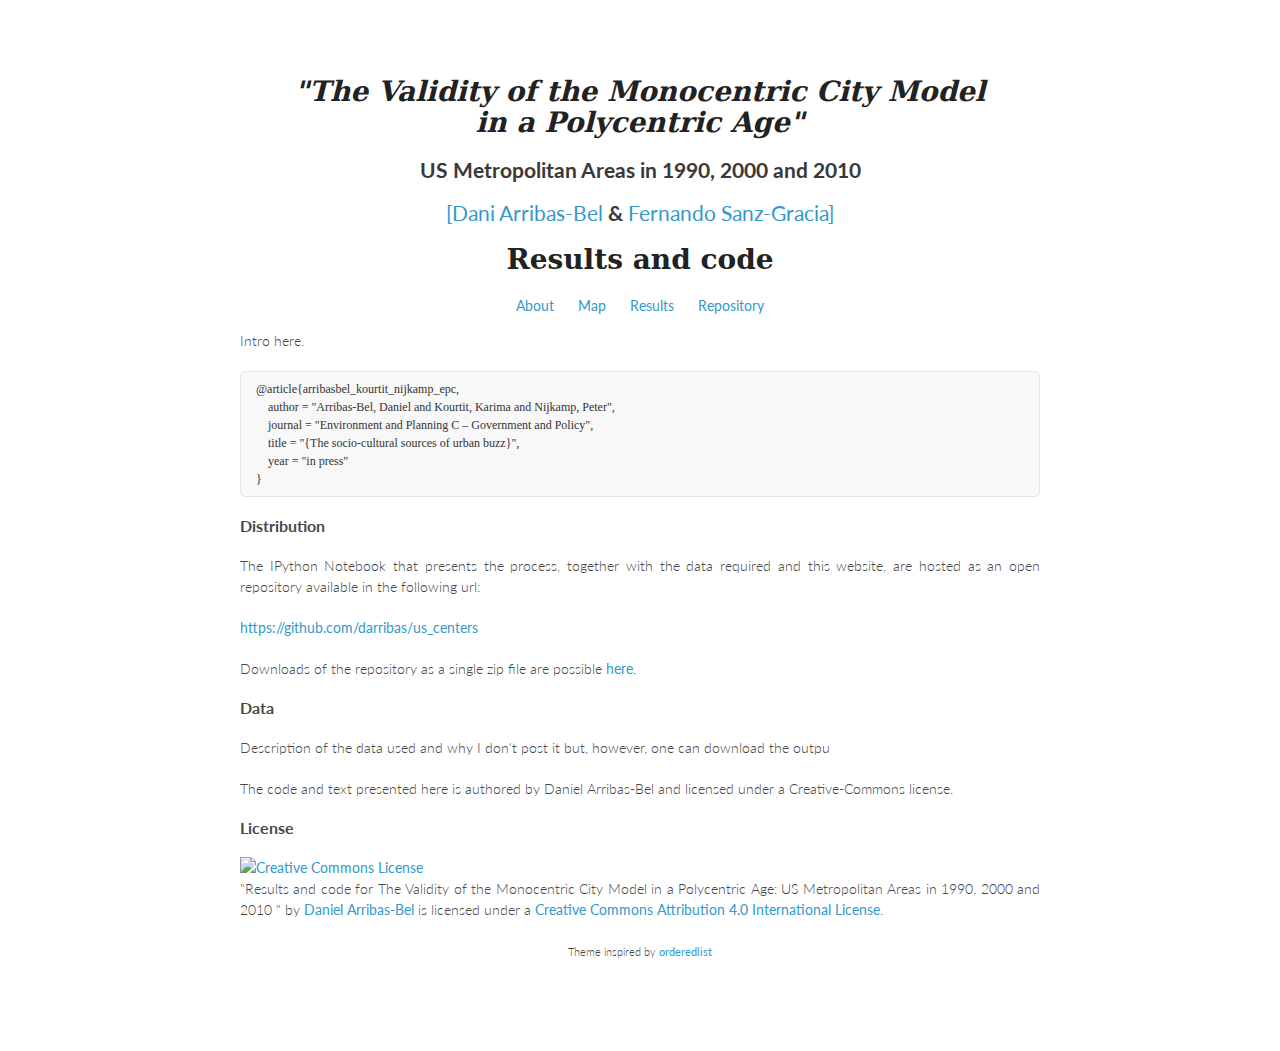
==== index.html @ ad53921d "Initial commit for the page" ====
<!doctype html>
<html>
  <head>
    <meta charset="utf-8">
    <meta http-equiv="X-UA-Compatible" content="chrome=1">
    <title>US Employment Centers</title>

    <link rel="stylesheet" href="stylesheets/styles.css">
    <link rel="stylesheet" href="stylesheets/pygment_trac.css">
    <meta name="viewport" content="width=device-width, initial-scale=1, user-scalable=no">
    <!--[if lt IE 9]>
    <script src="//html5shiv.googlecode.com/svn/trunk/html5.js"></script>
    <![endif]-->
  </head>
  <body>
    <div class="wrapper">
      <header>

      <h1> <i> "The Validity of the Monocentric City Model in a Polycentric Age" </i></h1>
      <h2> US Metropolitan Areas in 1990, 2000 and 2010 </h2>

                <h2><center> <a href="http://darribas.org">[Dani Arribas-Bel</a> & 
        <a href="http://dae.unizar.es/fsanz/index.html"> Fernando
        Sanz-Gracia]</a></h2></center>

        <h1> Results and code </h1>

        <ul>
          <li><a href="index.html"><strong>About</strong></a></li>
          <li><a href="map.html"><strong>Map</strong></a></li>
          <li><a href="notebook.html"><strong>Results</strong></a></li>
          <li><a
              href="http://github.com/darribas/us_employment_centers"><strong>Repository</strong></a></li>
        </ul>

      </header>

      <section >
<p>Intro here.</p>

<pre class="sourceCode bibtex"><code class="sourceCode bibtex"><span class="kw">@article</span>{<span class="ot">arribasbel_kourtit_nijkamp_epc</span>,
    <span class="dt">author</span> = &quot;<span class="st">Arribas-Bel, Daniel and Kourtit, Karima and Nijkamp, Peter</span>&quot;,
    <span class="dt">journal</span> = &quot;<span class="st">Environment and Planning C – Government and Policy</span>&quot;,
    <span class="dt">title</span> = &quot;<span class="st">{The socio-cultural sources of urban buzz}</span>&quot;,
    <span class="dt">year</span> = &quot;<span class="st">in press</span>&quot;
}</code></pre>

<h3 id="distribution">Distribution</h3>
<p>The IPython Notebook that presents the process, together with the data
required and this website, are hosted as an open repository available in the following url:</p>
<a
    href="https://github.com/darribas/us_centers">https://github.com/darribas/us_centers</a>
<p></p>
Downloads of the repository as a single zip file are possible <a
    href="https://github.com/darribas/us_centers/archive/master.zip">here</a>.
<p></p>
<h3 id="data">Data</h3>
<p>Description of the data used and why I don't post it but, however, one can
download the outpu </p>

<p>The code and text presented here is authored by Daniel Arribas-Bel and licensed under a Creative-Commons license.</p>



<h3 id="license">License</h3>
<p></p>
<p><a rel="license" href="http://creativecommons.org/licenses/by/4.0/"><img
alt="Creative Commons License" style="border-width:0"
src="http://i.creativecommons.org/l/by/4.0/88x31.png" /></a><br /><span
xmlns:dct="http://purl.org/dc/terms/" href="http://purl.org/dc/dcmitype/Text"
property="dct:title" rel="dct:type">&quot;Results and code for The Validity of
the Monocentric City Model in a
Polycentric Age: US Metropolitan Areas in 1990,
2000 and 2010
&quot;</span> by <a
xmlns:cc="http://creativecommons.org/ns#" href="http://darribas.org"
property="cc:attributionName" rel="cc:attributionURL">Daniel Arribas-Bel</a> is licensed under a <a rel="license"
href="http://creativecommons.org/licenses/by/4.0/">Creative Commons Attribution 4.0 International License</a>.</p>




      </section>

      <footer>
        <p><small>Theme inspired by <a href="https://github.com/orderedlist">orderedlist</a></small></p>
      </footer>
    </div>

    <script src="javascripts/scale.fix.js"></script>
              <script type="text/javascript">
            var gaJsHost = (("https:" == document.location.protocol) ? "https://ssl." : "http://www.");
            document.write(unescape("%3Cscript src='" + gaJsHost + "google-analytics.com/ga.js' type='text/javascript'%3E%3C/script%3E"));
          </script>
          <script type="text/javascript">
            try {
              var pageTracker = _gat._getTracker("UA-6032674-1");
            pageTracker._trackPageview();
            } catch(err) {}
          </script>

  </body>
</html>
---- stylesheets/styles.css ----
@import url(https://fonts.googleapis.com/css?family=Lato:300italic,700italic,300,700);
@import url(http://fonts.googleapis.com/css?family=IM+Fell+English);

body {
  padding:50px;
  font:14px/1.5 Lato, "Helvetica Neue", Helvetica, Arial, sans-serif;
  color:#474747;
  font-weight:300;
  width: 800;
  margin-bottom: 20px;
  margin-left:auto;
  margin-right:auto;
}

h1, h2, h3, h4, h5, h6 {
  color:#222;
  margin-bottom: 20px;
  margin-left:auto;
  margin-right:auto;
}

p, ul, ol, table, pre, dl {
  margin-bottom: 20px;
  margin-left:auto;
  margin-right:auto;
}

h1, h2, h3 {
  line-height:1.1;
}

h1 {
  font-size:28px;
  font-family:Monaco, Bitstream Vera Sans Mono, Lucida Console, Terminal;
}

h2 {
  color:#393939;
}

header h1, header h2 {
  width:700px;
  text-align:center;
}

header h1 {
    font-family: 'IM Fell English', 'serif';
}

h3, h4, h5, h6 {
  color:#494949;
}

a {
  color:#39c;
  font-weight:400;
  text-decoration:none;
}

a small {
  font-size:11px;
  color:#777;
  margin-top:-0.6em;
  display:block;
}

blockquote {
  border-left:1px solid #e5e5e5;
  font-style:italic;
}

code, pre {
  font-family:Monaco, Bitstream Vera Sans Mono, Lucida Console, Terminal;
  color:#333;
  font-size:12px;
}

pre {
  padding:8px 15px;
  background: #f8f8f8;  
  border-radius:5px;
  border:1px solid #e5e5e5;
  overflow-x: auto;
}

table {
  width:100%;
  border-collapse:collapse;
}

th, td {
  text-align:left;
  padding:5px 10px;
  border-bottom:1px solid #e5e5e5;
}

dt {
  color:#444;
  font-weight:700;
}

th {
  color:#444;
}

img {
  max-width:100%;
}

header {
  float:none;
  position:static;
}

strong {
  color:#222;
  font-weight:700;
}

header ul {
    list-style-type:none;
    padding: 0;
    margin: 0;
    white-space: nowrap;
  text-align:center;
}

header li {
    display:inline;
    margin: 10px;
}

header ul a strong {
  font-size:14px;
  color:#39c;
  font-weight:400;
}

section {
  width:800px;
  float:center;
  margin-bottom: 20px;
  margin-left:auto;
  margin-right:auto;
  /* Horizontal bar
  border:1px solid #e5e5e5;
  border-width:1px 0;
  padding:20px 0; */
}

section p {
    text-align: justify;
}

small {
  font-size:11px;
}

hr {
  border:0;
  background:#e5e5e5;
  height:1px;
}

footer {
  text-align:center;
  float:none;
  position:static;
  width:auto;
}

.full_width_map{
    position: fixed;
    left: 0px;
    right: 0px;
    width: 100%;
}

@media print, screen and (max-width: 900px) {
  body {
    word-wrap:break-word;
  }
  
  header {
    width:auto;
    padding:0;
  }

  header, section, footer {
    float:none;
    position:static;
    width:auto;
  }
 
  header h1, header h2 {
    width:auto;
    text-align:center;
  }
  
  header ul, header p.view {
    position:static;
  }
  
  pre, code {
    word-wrap:normal;
  }
}

@media print, screen and (max-width: 480px) {
  body {
    padding:15px;
  }
  
}

@media print {
  body {
    padding:0.4in;
    font-size:12pt;
    color:#444;
  }
}
---- stylesheets/pygment_trac.css ----
.highlight  { background: #ffffff; }
.highlight .c { color: #999988; font-style: italic } /* Comment */
.highlight .err { color: #a61717; background-color: #e3d2d2 } /* Error */
.highlight .k { font-weight: bold } /* Keyword */
.highlight .o { font-weight: bold } /* Operator */
.highlight .cm { color: #999988; font-style: italic } /* Comment.Multiline */
.highlight .cp { color: #999999; font-weight: bold } /* Comment.Preproc */
.highlight .c1 { color: #999988; font-style: italic } /* Comment.Single */
.highlight .cs { color: #999999; font-weight: bold; font-style: italic } /* Comment.Special */
.highlight .gd { color: #000000; background-color: #ffdddd } /* Generic.Deleted */
.highlight .gd .x { color: #000000; background-color: #ffaaaa } /* Generic.Deleted.Specific */
.highlight .ge { font-style: italic } /* Generic.Emph */
.highlight .gr { color: #aa0000 } /* Generic.Error */
.highlight .gh { color: #999999 } /* Generic.Heading */
.highlight .gi { color: #000000; background-color: #ddffdd } /* Generic.Inserted */
.highlight .gi .x { color: #000000; background-color: #aaffaa } /* Generic.Inserted.Specific */
.highlight .go { color: #888888 } /* Generic.Output */
.highlight .gp { color: #555555 } /* Generic.Prompt */
.highlight .gs { font-weight: bold } /* Generic.Strong */
.highlight .gu { color: #800080; font-weight: bold; } /* Generic.Subheading */
.highlight .gt { color: #aa0000 } /* Generic.Traceback */
.highlight .kc { font-weight: bold } /* Keyword.Constant */
.highlight .kd { font-weight: bold } /* Keyword.Declaration */
.highlight .kn { font-weight: bold } /* Keyword.Namespace */
.highlight .kp { font-weight: bold } /* Keyword.Pseudo */
.highlight .kr { font-weight: bold } /* Keyword.Reserved */
.highlight .kt { color: #445588; font-weight: bold } /* Keyword.Type */
.highlight .m { color: #009999 } /* Literal.Number */
.highlight .s { color: #d14 } /* Literal.String */
.highlight .na { color: #008080 } /* Name.Attribute */
.highlight .nb { color: #0086B3 } /* Name.Builtin */
.highlight .nc { color: #445588; font-weight: bold } /* Name.Class */
.highlight .no { color: #008080 } /* Name.Constant */
.highlight .ni { color: #800080 } /* Name.Entity */
.highlight .ne { color: #990000; font-weight: bold } /* Name.Exception */
.highlight .nf { color: #990000; font-weight: bold } /* Name.Function */
.highlight .nn { color: #555555 } /* Name.Namespace */
.highlight .nt { color: #000080 } /* Name.Tag */
.highlight .nv { color: #008080 } /* Name.Variable */
.highlight .ow { font-weight: bold } /* Operator.Word */
.highlight .w { color: #bbbbbb } /* Text.Whitespace */
.highlight .mf { color: #009999 } /* Literal.Number.Float */
.highlight .mh { color: #009999 } /* Literal.Number.Hex */
.highlight .mi { color: #009999 } /* Literal.Number.Integer */
.highlight .mo { color: #009999 } /* Literal.Number.Oct */
.highlight .sb { color: #d14 } /* Literal.String.Backtick */
.highlight .sc { color: #d14 } /* Literal.String.Char */
.highlight .sd { color: #d14 } /* Literal.String.Doc */
.highlight .s2 { color: #d14 } /* Literal.String.Double */
.highlight .se { color: #d14 } /* Literal.String.Escape */
.highlight .sh { color: #d14 } /* Literal.String.Heredoc */
.highlight .si { color: #d14 } /* Literal.String.Interpol */
.highlight .sx { color: #d14 } /* Literal.String.Other */
.highlight .sr { color: #009926 } /* Literal.String.Regex */
.highlight .s1 { color: #d14 } /* Literal.String.Single */
.highlight .ss { color: #990073 } /* Literal.String.Symbol */
.highlight .bp { color: #999999 } /* Name.Builtin.Pseudo */
.highlight .vc { color: #008080 } /* Name.Variable.Class */
.highlight .vg { color: #008080 } /* Name.Variable.Global */
.highlight .vi { color: #008080 } /* Name.Variable.Instance */
.highlight .il { color: #009999 } /* Literal.Number.Integer.Long */

.type-csharp .highlight .k { color: #0000FF }
.type-csharp .highlight .kt { color: #0000FF }
.type-csharp .highlight .nf { color: #000000; font-weight: normal }
.type-csharp .highlight .nc { color: #2B91AF }
.type-csharp .highlight .nn { color: #000000 }
.type-csharp .highlight .s { color: #A31515 }
.type-csharp .highlight .sc { color: #A31515 }
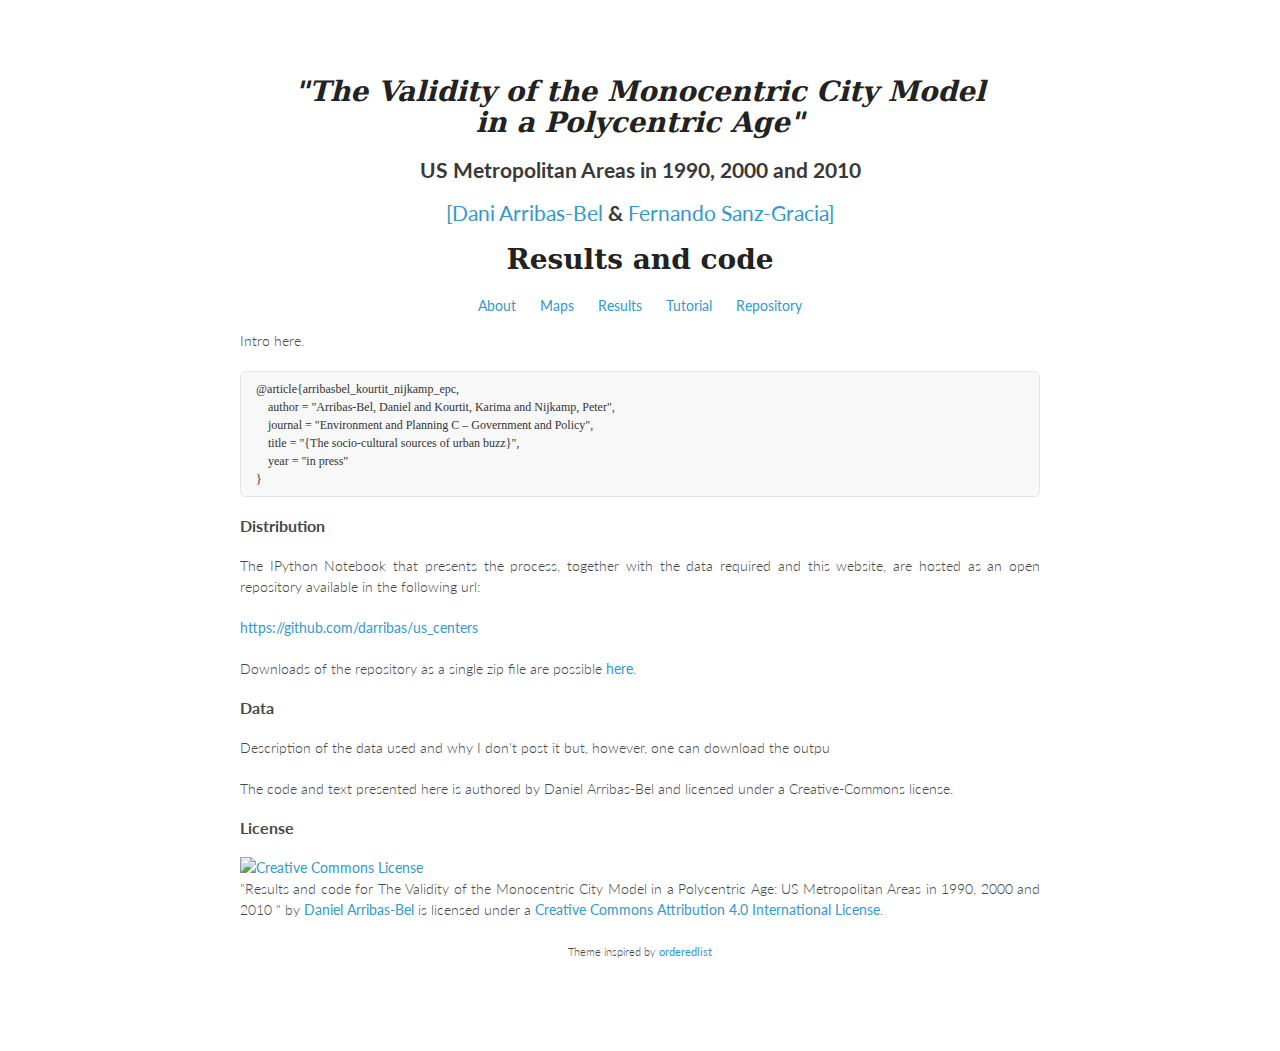
==== commit 0a19f710: "Adding tutorial tab to menu" ====
--- a/index.html
+++ b/index.html
@@ -27,8 +27,9 @@
 
         <ul>
           <li><a href="index.html"><strong>About</strong></a></li>
-          <li><a href="map.html"><strong>Map</strong></a></li>
+          <li><a href="map.html"><strong>Maps</strong></a></li>
           <li><a href="notebook.html"><strong>Results</strong></a></li>
+          <li><a href="tutorial.html"><strong>Tutorial</strong></a></li>
           <li><a
               href="http://github.com/darribas/us_employment_centers"><strong>Repository</strong></a></li>
         </ul>
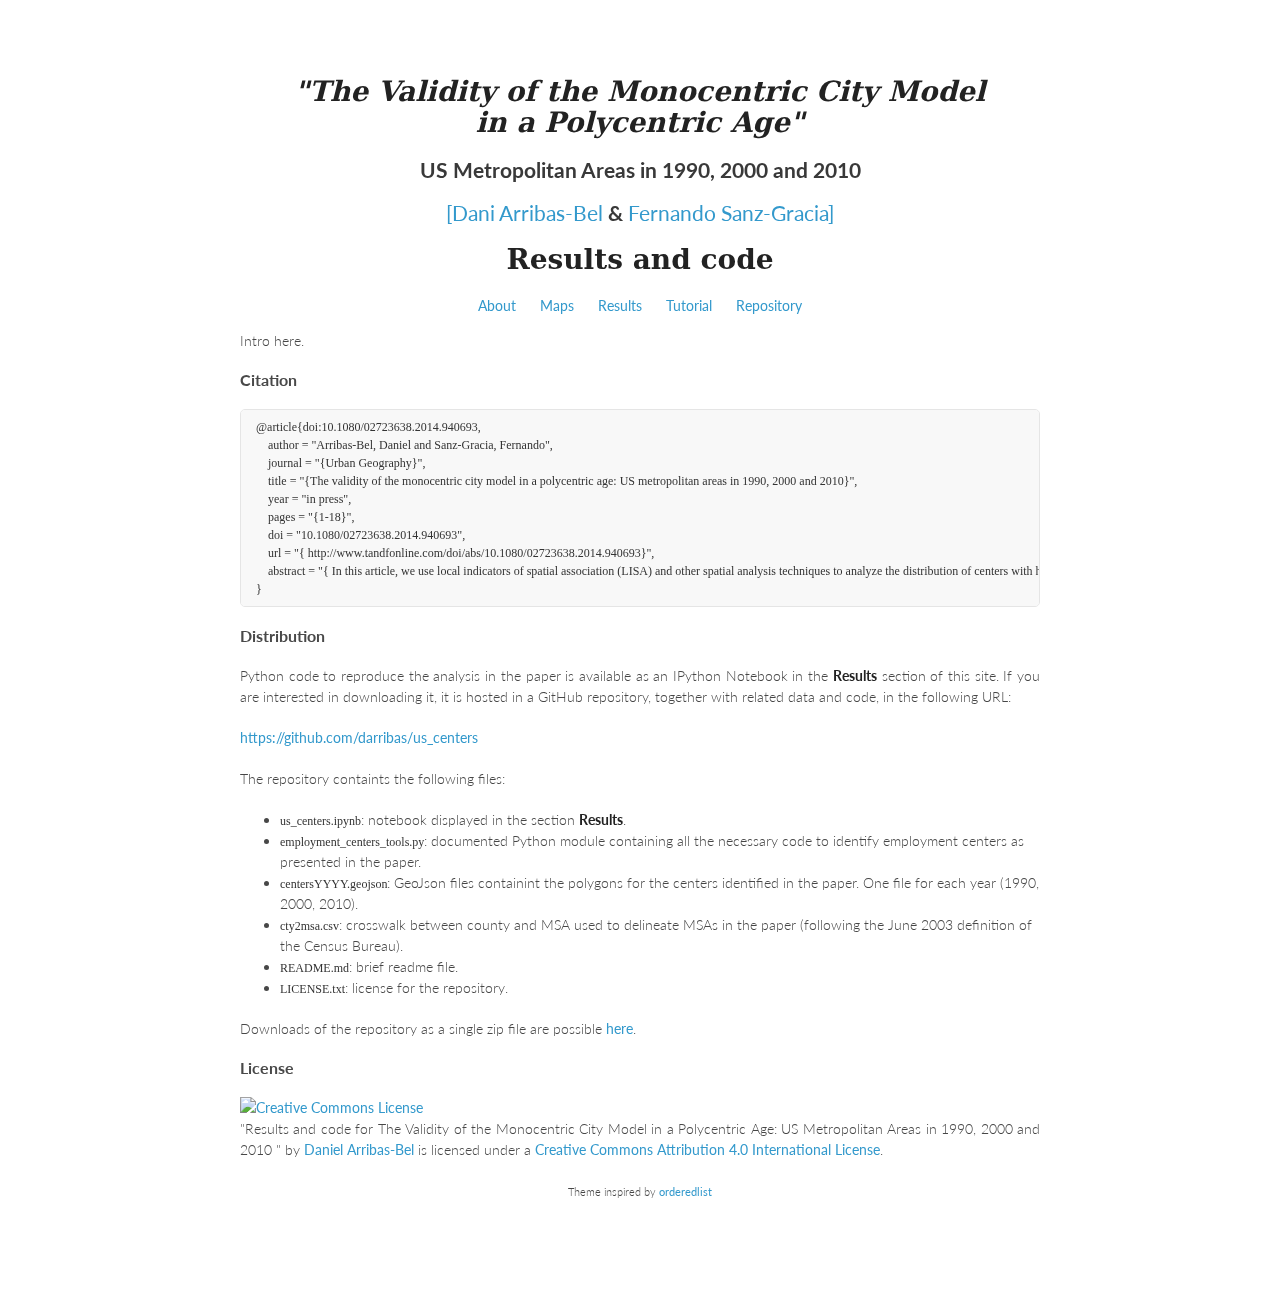
==== commit 0d0b729e: "Landing page mostly readyw" ====
--- a/index.html
+++ b/index.html
@@ -39,28 +39,52 @@
       <section >
 <p>Intro here.</p>
 
-<pre class="sourceCode bibtex"><code class="sourceCode bibtex"><span class="kw">@article</span>{<span class="ot">arribasbel_kourtit_nijkamp_epc</span>,
-    <span class="dt">author</span> = &quot;<span class="st">Arribas-Bel, Daniel and Kourtit, Karima and Nijkamp, Peter</span>&quot;,
-    <span class="dt">journal</span> = &quot;<span class="st">Environment and Planning C – Government and Policy</span>&quot;,
-    <span class="dt">title</span> = &quot;<span class="st">{The socio-cultural sources of urban buzz}</span>&quot;,
-    <span class="dt">year</span> = &quot;<span class="st">in press</span>&quot;
+<h3 id="citation">Citation</h3>
+
+<pre class="sourceCode bibtex"><code class="sourceCode bibtex"><span class="kw">@article</span>{<span class="ot">doi:10.1080/02723638.2014.940693</span>,
+    <span class="dt">author</span> = &quot;<span class="st">Arribas-Bel, Daniel and Sanz-Gracia, Fernando</span>&quot;,
+    <span class="dt">journal</span> = &quot;<span class="st">{Urban Geography}</span>&quot;,
+    <span class="dt">title</span> = &quot;<span class="st">{The validity of the monocentric city model in a polycentric age: US metropolitan areas in 1990, 2000 and 2010}</span>&quot;,
+    <span class="dt">year</span> = &quot;<span class="st">in press</span>&quot;,
+    <span class="dt">pages</span> = &quot;<span class="st">{1-18}</span>&quot;,
+    <span class="dt">doi</span> = &quot;<span class="st">10.1080/02723638.2014.940693</span>&quot;,
+    <span class="dt">url</span> = &quot;<span class="st">{ http://www.tandfonline.com/doi/abs/10.1080/02723638.2014.940693}</span>&quot;,
+    <span class="dt">abstract</span> = &quot;<span class="st">{ In this article, we use local indicators of spatial association (LISA) and other spatial analysis techniques to analyze the distribution of centers with high employment density within metropolitan areas. We examine the 359 metropolitan areas across the United States at three points in time (1990, 2000, and 2010) to provide a spatio-temporal panoramic of urban spatial structure. Our analysis highlights three key findings. (1) The monocentric structure persists in a majority of metropolitan areas: 56.5% in 1990, 64.1% in 2000, and 57.7% in 2010. (2) The pattern of employment centers remains stable for most metropolitan areas: the number of centers remained the same for 74.9% of metropolitan areas between 1990 and 2000 and for 85.2% between 2000 and 2010. (3) Compared with monocentric metropolitan areas, polycentric metros are larger and more dense, with higher per-capita incomes and lower poverty rates. }</span>&quot;,
 }</code></pre>
 
 <h3 id="distribution">Distribution</h3>
-<p>The IPython Notebook that presents the process, together with the data
-required and this website, are hosted as an open repository available in the following url:</p>
+<p>Python code to reproduce the analysis in the paper is available as an
+IPython Notebook in the <a href="notebook.html"><strong>Results</strong></a></li> section of this
+site. If you are interested in downloading it, it is hosted in a GitHub
+repository, together with related data and code, in the following URL:
+</p>
 <a
     href="https://github.com/darribas/us_centers">https://github.com/darribas/us_centers</a>
 <p></p>
+
+<p>
+The repository containts the following files:
+<ul>
+    <li> <code>us_centers.ipynb</code>: notebook displayed in the section <a
+        href="notebook.html"><strong>Results</strong></a>.
+    <li> <code>employment_centers_tools.py</code>: documented Python module containing
+    all the necessary code to identify employment centers as presented in the
+    paper.
+    <li> <code>centersYYYY.geojson</code>: GeoJson files containint the
+    polygons for the centers identified in the paper. One file for each year
+    (1990, 2000, 2010).</li>
+    <li> <code>cty2msa.csv</code>: crosswalk between county and MSA used to
+    delineate MSAs in the paper (following the June 2003 definition of the
+    Census Bureau).</li>
+    <li> <code>README.md</code>: brief readme file.
+    <li> <code>LICENSE.txt</code>: license for the repository.
+</ul>
+</p>
+
+<p>
 Downloads of the repository as a single zip file are possible <a
     href="https://github.com/darribas/us_centers/archive/master.zip">here</a>.
-<p></p>
-<h3 id="data">Data</h3>
-<p>Description of the data used and why I don't post it but, however, one can
-download the outpu </p>
-
-<p>The code and text presented here is authored by Daniel Arribas-Bel and licensed under a Creative-Commons license.</p>
-
+</p>
 
 
 <h3 id="license">License</h3>
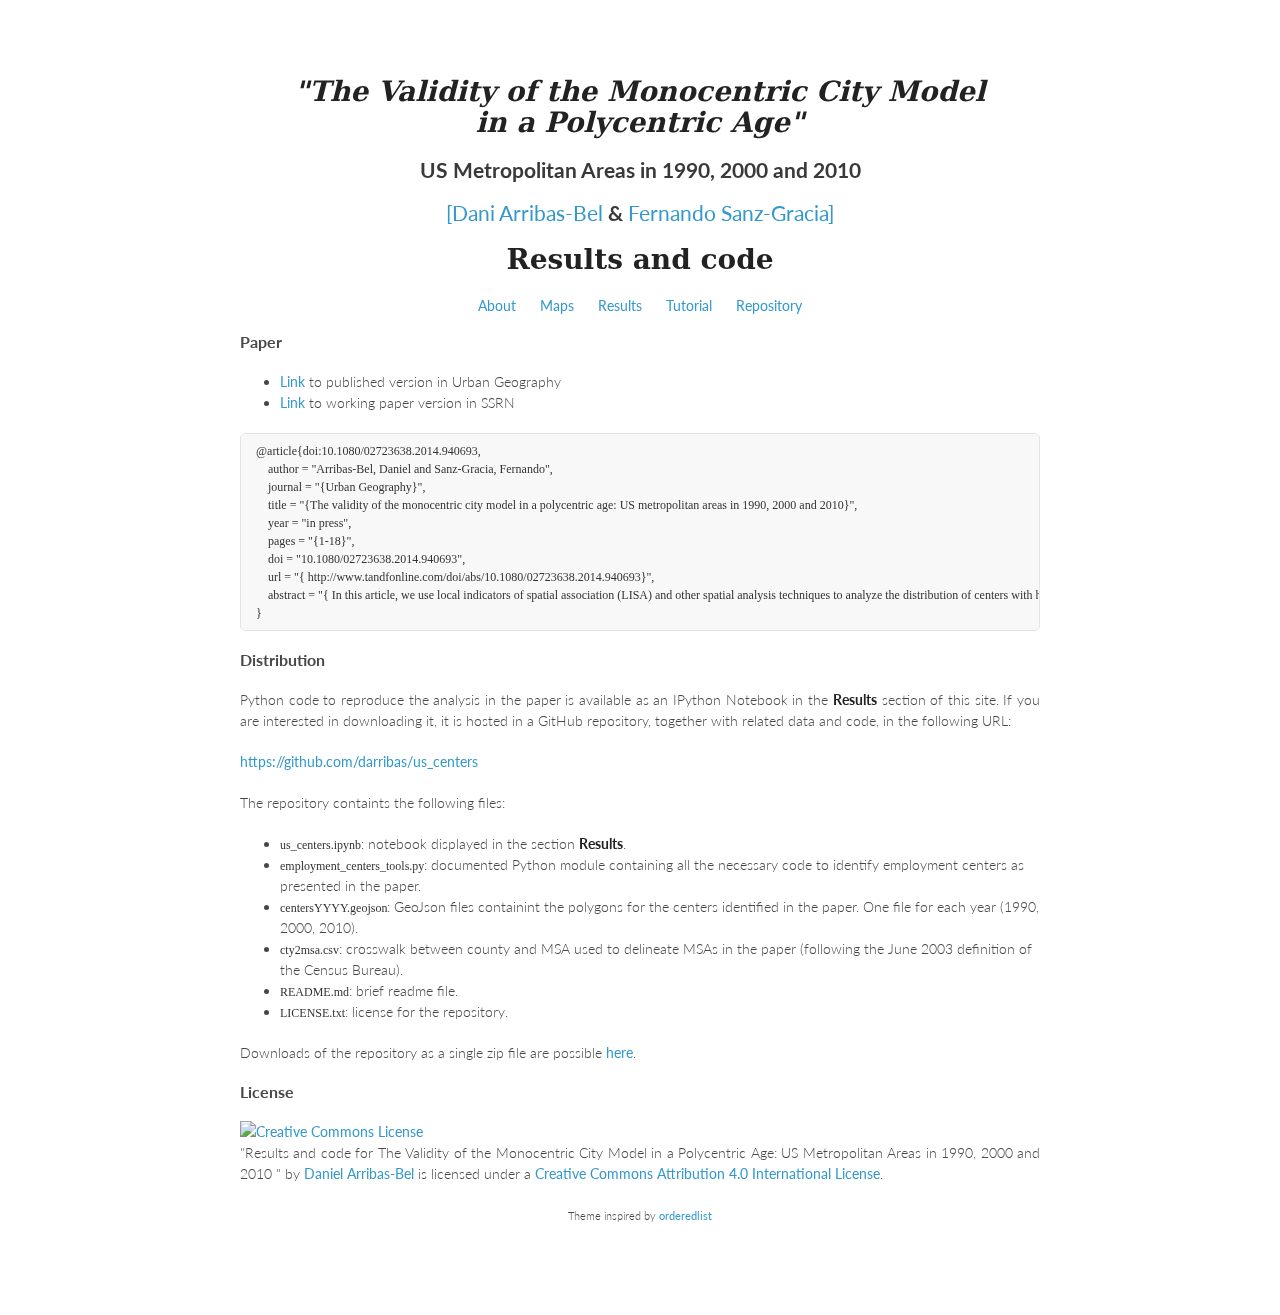
==== commit d4e6b51b: "More details to landing page" ====
--- a/index.html
+++ b/index.html
@@ -37,9 +37,18 @@
       </header>
 
       <section >
-<p>Intro here.</p>
 
-<h3 id="citation">Citation</h3>
+
+<h3 id="paper">Paper</h3>
+
+<ul>
+    <li> <a
+        href="http://www.tandfonline.com/doi/full/10.1080/02723638.2014.940693#.U9qo10gg7VE">
+        Link</a> to published version in Urban Geography </li>
+    <li> <a
+        href="http://papers.ssrn.com/sol3/papers.cfm?abstract_id=2474858">
+        Link</a> to working paper version in SSRN </li>
+</ul>
 
 <pre class="sourceCode bibtex"><code class="sourceCode bibtex"><span class="kw">@article</span>{<span class="ot">doi:10.1080/02723638.2014.940693</span>,
     <span class="dt">author</span> = &quot;<span class="st">Arribas-Bel, Daniel and Sanz-Gracia, Fernando</span>&quot;,
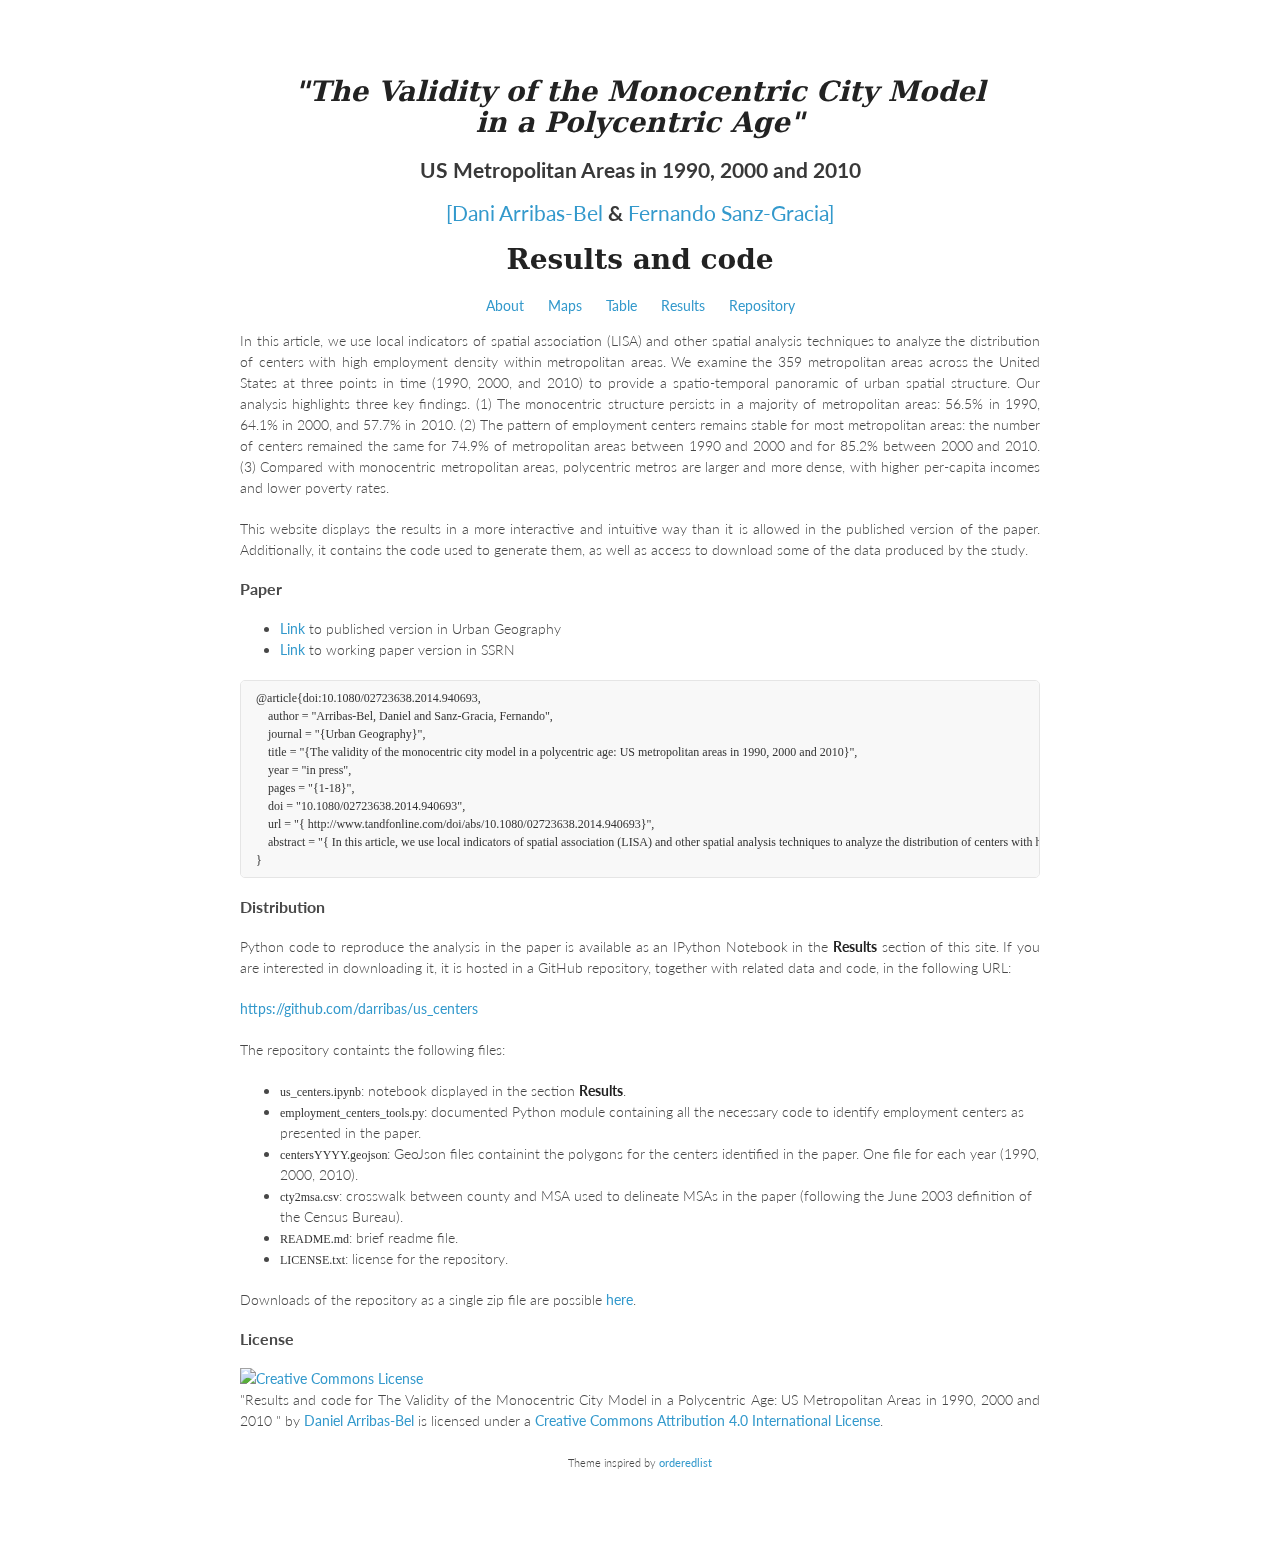
==== commit a549393a: "Removing tutorial and adding table, plus other minor things" ====
--- a/index.html
+++ b/index.html
@@ -28,8 +28,8 @@
         <ul>
           <li><a href="index.html"><strong>About</strong></a></li>
           <li><a href="map.html"><strong>Maps</strong></a></li>
+          <li><a href="table.html"><strong>Table</strong></a></li>
           <li><a href="notebook.html"><strong>Results</strong></a></li>
-          <li><a href="tutorial.html"><strong>Tutorial</strong></a></li>
           <li><a
               href="http://github.com/darribas/us_employment_centers"><strong>Repository</strong></a></li>
         </ul>
@@ -38,6 +38,17 @@
 
       <section >
 
+
+<p>
+In this article, we use local indicators of spatial association (LISA) and other spatial analysis techniques to analyze the distribution of centers with high employment density within metropolitan areas. We examine the 359 metropolitan areas across the United States at three points in time (1990, 2000, and 2010) to provide a spatio-temporal panoramic of urban spatial structure. Our analysis highlights three key findings. (1) The monocentric structure persists in a majority of metropolitan areas: 56.5% in 1990, 64.1% in 2000, and 57.7% in 2010. (2) The pattern of employment centers remains stable for most metropolitan areas: the number of centers remained the same for 74.9% of metropolitan areas between 1990 and 2000 and for 85.2% between 2000 and 2010. (3) Compared with monocentric metropolitan areas, polycentric metros are larger and more dense, with higher per-capita incomes and lower poverty rates.
+</p>
+
+<p>
+This website displays the results in a more interactive and
+intuitive way than it is allowed in the published version of the paper.
+Additionally, it contains the code used to generate them, as well as access to
+download some of the data produced by the study.
+</p>
 
 <h3 id="paper">Paper</h3>
 
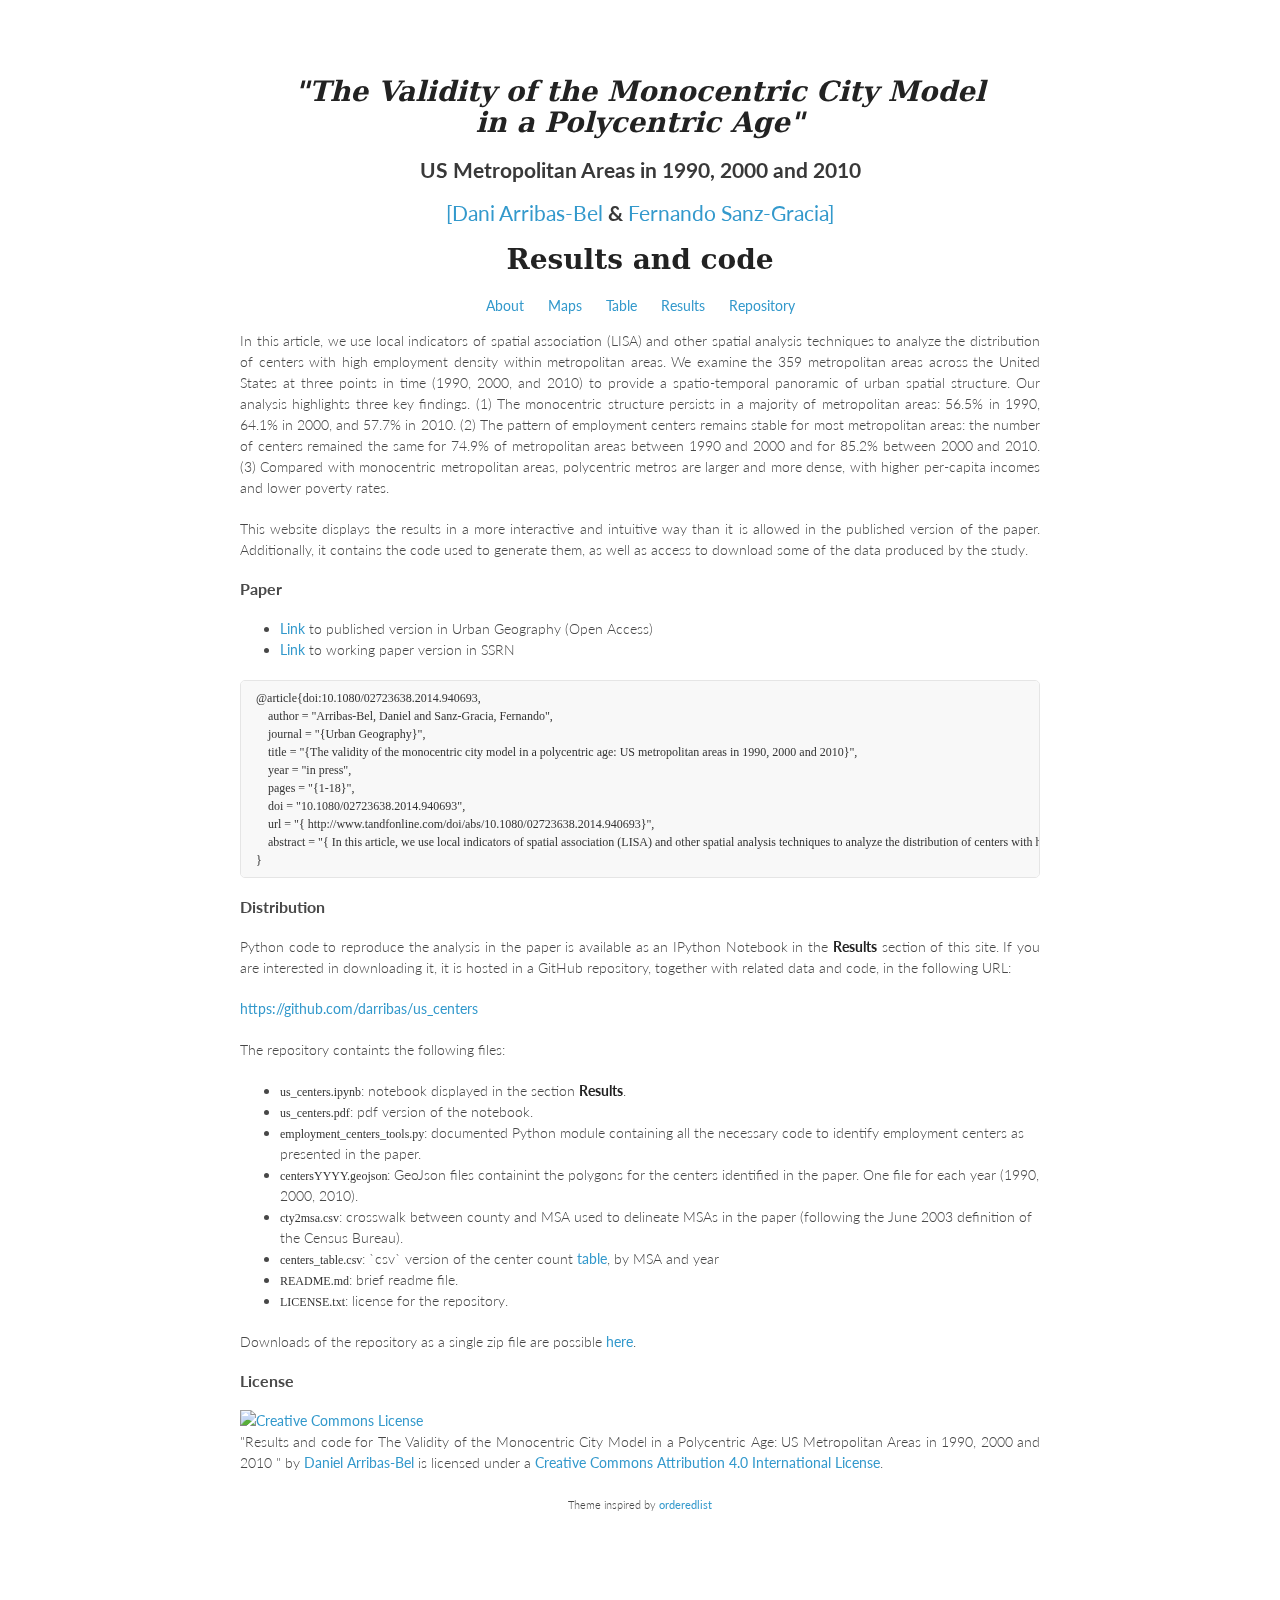
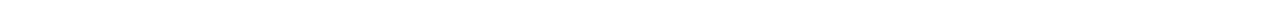
==== commit f311df73: "Modifying links in html pages. Minor" ====
--- a/index.html
+++ b/index.html
@@ -55,7 +55,7 @@
 <ul>
     <li> <a
         href="http://www.tandfonline.com/doi/full/10.1080/02723638.2014.940693#.U9qo10gg7VE">
-        Link</a> to published version in Urban Geography </li>
+        Link</a> to published version in Urban Geography (Open Access) </li>
     <li> <a
         href="http://papers.ssrn.com/sol3/papers.cfm?abstract_id=2474858">
         Link</a> to working paper version in SSRN </li>
@@ -87,6 +87,7 @@
 <ul>
     <li> <code>us_centers.ipynb</code>: notebook displayed in the section <a
         href="notebook.html"><strong>Results</strong></a>.
+    <li> <code>us_centers.pdf</code>: pdf version of the notebook.
     <li> <code>employment_centers_tools.py</code>: documented Python module containing
     all the necessary code to identify employment centers as presented in the
     paper.
@@ -96,6 +97,9 @@
     <li> <code>cty2msa.csv</code>: crosswalk between county and MSA used to
     delineate MSAs in the paper (following the June 2003 definition of the
     Census Bureau).</li>
+    <li> <code>centers_table.csv</code>: `csv` version of the center count <a
+        href="table.html"> table</a>, by MSA
+    and year</li>
     <li> <code>README.md</code>: brief readme file.
     <li> <code>LICENSE.txt</code>: license for the repository.
 </ul>
